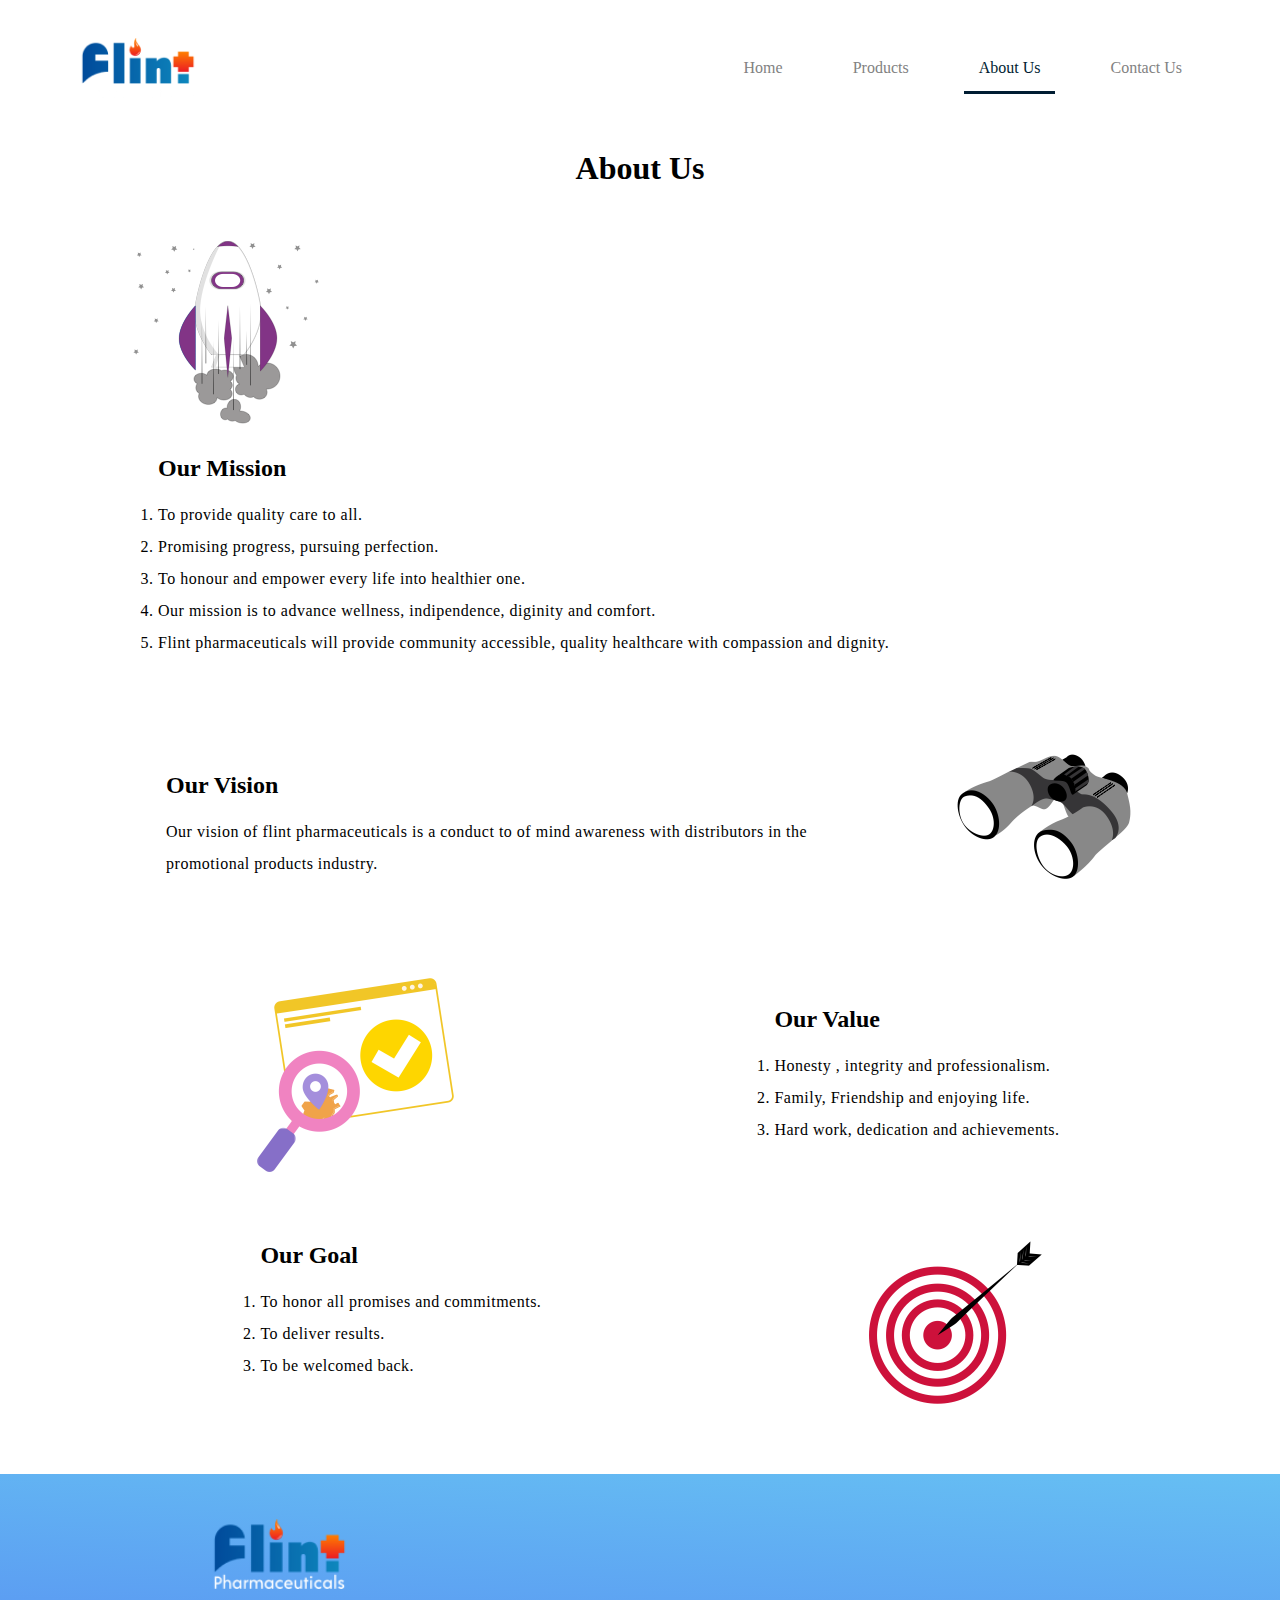
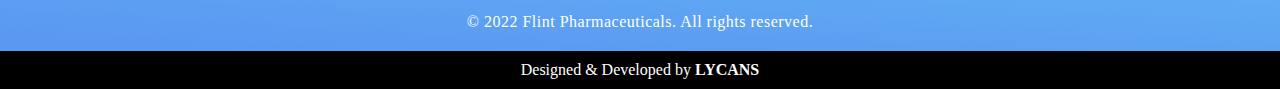
==== about-us.html @ b8252edd "flint pharma" ====
<!DOCTYPE html>
<html lang="en">

<head>
    <meta charset="UTF-8">
    <meta http-equiv="X-UA-Compatible" content="IE=edge">
    <meta name="viewport" content="width=device-width, initial-scale=1.0">
    <link rel="stylesheet" href="./css/main.css">
    <title>About Us</title>
</head>

<body>
    <nav class="nav-bar">
        <div class="logo"></div>
        <ul class="nav-list">
            <li>
                <a href="index.html">Home</a>
            </li>
            <li>
                <a href="products.html">Products</a>
            </li>
            <li>
                <a href="#top" id="nav-about">About Us</a>
            </li>
            <li>
                <a href="contact-us.html">Contact Us</a>
            </li>
        </ul>
    </nav>

    <div class="empty" id="top"></div>

    <h2 id="head-h2">About Us</h2>

    <div class="about">

        <div class="about-items1">
            <img src="./images/rocket.svg" alt="">
            <div class="about-content">
                <h6>Our Mission</h6>
                <ol>
                    <li>To provide quality care to all. </li>
                    <li>Promising progress, pursuing perfection.</li>
                    <li>To honour and empower every life into healthier one.</li>
                    <li>Our mission is to advance wellness, indipendence, diginity and comfort.</li>
                    <li>Flint pharmaceuticals will provide community accessible, quality healthcare with compassion and
                        dignity.</li>
                </ol>
            </div>
        </div>

        <div class="about-items2">
            <div class="about-content2">
                <h6>Our Vision</h6>
                <p>Our vision of flint pharmaceuticals is a conduct to of mind awareness with distributors in the
                    promotional products industry.</p>
            </div>
            <img src="./images/binoculars.svg" alt="">
        </div>

        <div class="about-items3">
            <img src="./images/search.svg" alt="">
            <div class="about-content">
                <h6>Our Value</h6>
                <ol>
                    <li>Honesty , integrity and professionalism.</li>
                    <li>Family, Friendship and enjoying life.</li>
                    <li>Hard work, dedication and achievements.</li>
                </ol>
            </div>
        </div>

        <div class="about-items4">
            <div class="about-content">
                <h6>Our Goal</h6>
                <ol>
                    <li>To honor all promises and commitments.</li>
                    <li> To deliver results.</li>
                    <li> To be welcomed back.</li>
                </ol>
            </div>
            <img src="./images/target.svg" alt="">
        </div>

    </div>

    <div class="footer">
        <div class="footer-img"></div>
        <div class="footer-content">
            <!-- <div>
                <span>About Us</span>
                <span>|</span>
                <span>Contact Us</span>
            </div> -->
            <span>© 2022 Flint Pharmaceuticals. All rights reserved.</span>
            <div class="credits">
                <p>Designed & Developed by <strong>LYCANS</strong></p>
            </div>
        </div>

    </div>

</body>
---- css/main.css ----
html{
    scroll-behavior: smooth;
}

*{
    margin: 0;
    padding: 0;
    font-family: montserrat;
}

.nav-bar{
    background-color: white;
    display: flex;
    flex-direction: row;
    position: fixed;
    justify-content: space-between;
    width: 100vw;
    height: 15vh;
    align-items: center;
    z-index: 3;
}

.logo{
    background-image: url(../images/Logo.png);
    background-size: cover;
    width: 140px;
    height: 60px;    
    margin-left: 7vh;
}

.nav-list{
    display: flex;
    list-style: none;
    margin: 7vh;
    flex-wrap: wrap;
}

.nav-list>li>a{
    color: #828282;
    text-decoration: none;
    margin: 20px;
    padding: 15px;
}

#nav-home{
    color: #001D32;
    border-bottom: 3px solid #001D32;
}

#nav-home:hover{
    color: white;
}

#nav-prod{
    color: #001D32;
    border-bottom: 3px solid #001D32;
}

#nav-prod:hover{
    color: white;
}

#nav-about{
    color: #001D32;
    border-bottom: 3px solid #001D32;
}

#nav-about:hover{
    color: white;
}

#nav-contact{
    color: #001D32;
    border-bottom: 3px solid #001D32;
}

#nav-contact:hover{
    color: white;
}
.nav-list>li>a:hover{
    background-color: black;
    color: white;
    border-radius: 30px;
}

.empty{
    height: 150px;
}

.home{
    display: flex;
    height: 95vh;
    align-items: center;
    justify-content: center;
}

#bg{
    position: absolute;
    top: 150px;
    z-index: -2;
    background: radial-gradient(50% 50% at 50% 50%, rgba(220, 227, 90, 0.21) 56.47%, rgba(255, 255, 255, 0.21) 97.4%);
}

#bg1{
    position: absolute;
    width: 15%;
    left: 10%;
    top: 20%;
}

#bg2{
    position: absolute;
    width: 15%;
    left: 80vw;
    top: 50vh;
}

.content{
    margin-top: 10%;
}

.content>h2{
    font-family: Raleway;
    color: #333333;
    font-style: normal;
    font-weight: bold;
    font-size: 56px;
    line-height: 64px;
}

.content>p{
    line-height: 36px;
    letter-spacing: 0.5px;
    width: 350px;
    margin: 24px 0px;
}

.content>button{
    background-color: white;
    border: 2px solid #F3B71F;
    color: #F3B71F;
    border-radius: 30px;
    padding: 10px 20px;
    font-weight: bold;
}

.content>button:hover{
    background-color: #F3B71F;
    color: white;
    border: 2px solid white;
}

.products-int{
    display: flex;
    flex-direction: column;
    text-align: center;
    align-items: center;
}

#head-h2{
    font-weight: 700;
    font-size: 32px;
    font-family: raleway;
    text-align: center;
}

.products-int>p{
    display: inline-block;
    margin: 20px;
    max-width: 700px;
    letter-spacing: 0.5px;
    line-height: 35px;
}

.products{
    display: flex;
    flex-wrap: wrap;
    margin: 0 50px;
    justify-content: space-evenly;
}

.item{
    display: flex;
    flex-direction: column;
    align-items: center;
    width: 350px;
    background: white;
    transition: ease-in-out 500ms;
    box-shadow: 0px 1px 2px rgba(0, 0, 0, 0.3), 0px 1px 3px 1px rgba(0, 0, 0, 0.15);
    border-radius: 16px;
    margin: 50px 10px 50px 10px;    
}

.item:hover{
    cursor: pointer;
    box-shadow: 0px 8px 12px 6px rgba(0, 0, 0, 0.15), 0px 4px 4px rgba(0, 0, 0, 0.3);
}

.item>p{
    display: inline-block;
    text-align: center;
    padding: 15px;
    max-width: 330px;
    word-wrap: break-word;
}

.item>img{
    padding: 14px;
    max-width: 322px;

}

.item>h6{
    font-size: 24px;
    font-weight: 700;
}


.footer{
    background: linear-gradient(183.41deg, #67C3F3 -8.57%, #5A98F2 82.96%);
    width: 100%;
}

.footer-img{
    background-image: url(../images/Logo.png);
    background-size: cover;
    width: 160px;
    height: 70px;
    display: inline-block;
    margin-left: 15vw;
    margin-top: 5vh;
}

.credits{
    color: white;
    background: black;
    width: 100%;
    text-align: center;
    padding: 10px 0;
    
}

.footer-content{
    display: flex;
    flex-direction: column;
    align-items: center;
    color: white;
}

span{
    letter-spacing: 0.5px;
}

.footer-content>span{
    margin: 20px;
    text-align: center;
}

.about{
    display: flex;
    flex-direction: column;
    align-items: center;
    margin: 50px 10% 0 10%;
}

.about-items1{
    display: flex;
    margin-bottom: 50px;
    flex-wrap: wrap;
}

.about-items1>img{
    margin-right: 50px;
}

.about-items2{
    display: flex;
    margin-bottom: 50px;
    flex-wrap: wrap;
    justify-content: space-around;
    align-items: center;

}

.about-items2>div>p{
    line-height: 32px;
    letter-spacing: 0.5px;
    word-wrap: break-word;

}

.about-items2>img{
    margin-left: 30px;
}

.about-items3{
    display: flex;
    margin-bottom: 50px;
    flex-wrap: wrap;
    align-items: center;
    width: 80%;
    margin-left: 50px;
    justify-content: space-between;
}

.about-items4{
    display: flex;
    margin-bottom: 50px;
    width: 80%;
    flex-wrap: wrap;
    justify-content: space-between;
}

.about-content{
    margin: 15px 15px 15px 30px;
}

.about-content2{
    display: flex;
    flex-direction: column;
    width: 70%;
    margin: 15px 15px 15px 30px;
    justify-content: center;
}

.about-content2>h6{
    font-size: 24px;
    line-height: 32px;
    margin-bottom: 15px;
}

.about-content>h6{
    font-size: 24px;
    line-height: 32px;
    margin-bottom: 15px;
}

.about-content>ol>li{
    line-height: 32px;
    letter-spacing: 0.5px;

}

.contact-lhs{
    display: flex;
    flex-direction: column;
}

.contact-lhs>form{
    display: flex;
    flex-direction: column;
    align-items: flex-end;
}

#h3{
    font-family: raleway;
    font-weight: 700;
    margin: 10px;
    font-size: 23px;
}

.contact-lhs>form>input{
    width: 300px;
    margin: 10px;
    padding: 10px;
    border-radius: 10px;
    border:1px solid #828282;
}

#message{
    min-height: 50px;
    width: 300px;
    resize: vertical;
    max-height: 200px;
    word-wrap: break-word;
    margin: 10px;
    padding: 10px;
    border-radius: 10px;

}

#con-button{
    width: 100px;
}

.contact-wrapper{
    display: flex;
    justify-content: space-around;
    flex-wrap: wrap;
    margin: 50px 100px;

}

.contact-rhs{
    display: flex;
    flex-direction: column;
    justify-content: space-between;
}

#address{
    display: flex;
    flex-direction: column;
}

#h4{
    margin: 10px 0;
}

#sp{
    padding-left: 10px;
    padding-top: 5px;
    letter-spacing: 0.5px;
    color: #828282;
    font-size: 14px;
}

#socials>img{
    margin: 20px 50px 20px 0;
    border-radius: 4px;
    
}

.location{
    display: flex;
    margin-bottom: 50px;
    flex-direction: column;
    align-items: center;
}

.map{
    width: 500px;
    height: 300px;
    background-color: #828282;
    margin-top: 20px;
}


/* MEDIA QUERIES */

@media only screen and (max-width: 900px){
    .nav-bar {
      display: flex;
      flex-direction: column;
      width: 100%;
      height: auto; 
    }
    .logo{
        margin: 20px 0;
    }
    .nav-list{
        margin: 0 0 20px 0;
    }
    .nav-list>li>a{
        padding: 10px;
    }

    .content>h2{
        text-align: center;
        font-size: 45px;
    }

    .content>p{
        text-align: center;
    }
    .content {
        display: flex;
        flex-direction: column;
        align-items: center;
        margin-top: 30%;
    }
    #bg1{
        width: 20%;
        margin-top: 8%;
    }

    #bg2{
        width: 20%;
        top: 70%;
        left: 80%;
    }

    .contact-rhs {
        margin-top: 30px;
        width: 340px;
    }

    #address {
    margin-left: 10px;
    }

    #inq{
        margin-left: 10px;
    }

    #pho{
        margin-left: 10px;
    }

    #socials{
        margin-left: 10px;
    }

  }
     

@media screen and (max-width: 550px){

  
/* Mobile view */

    
}
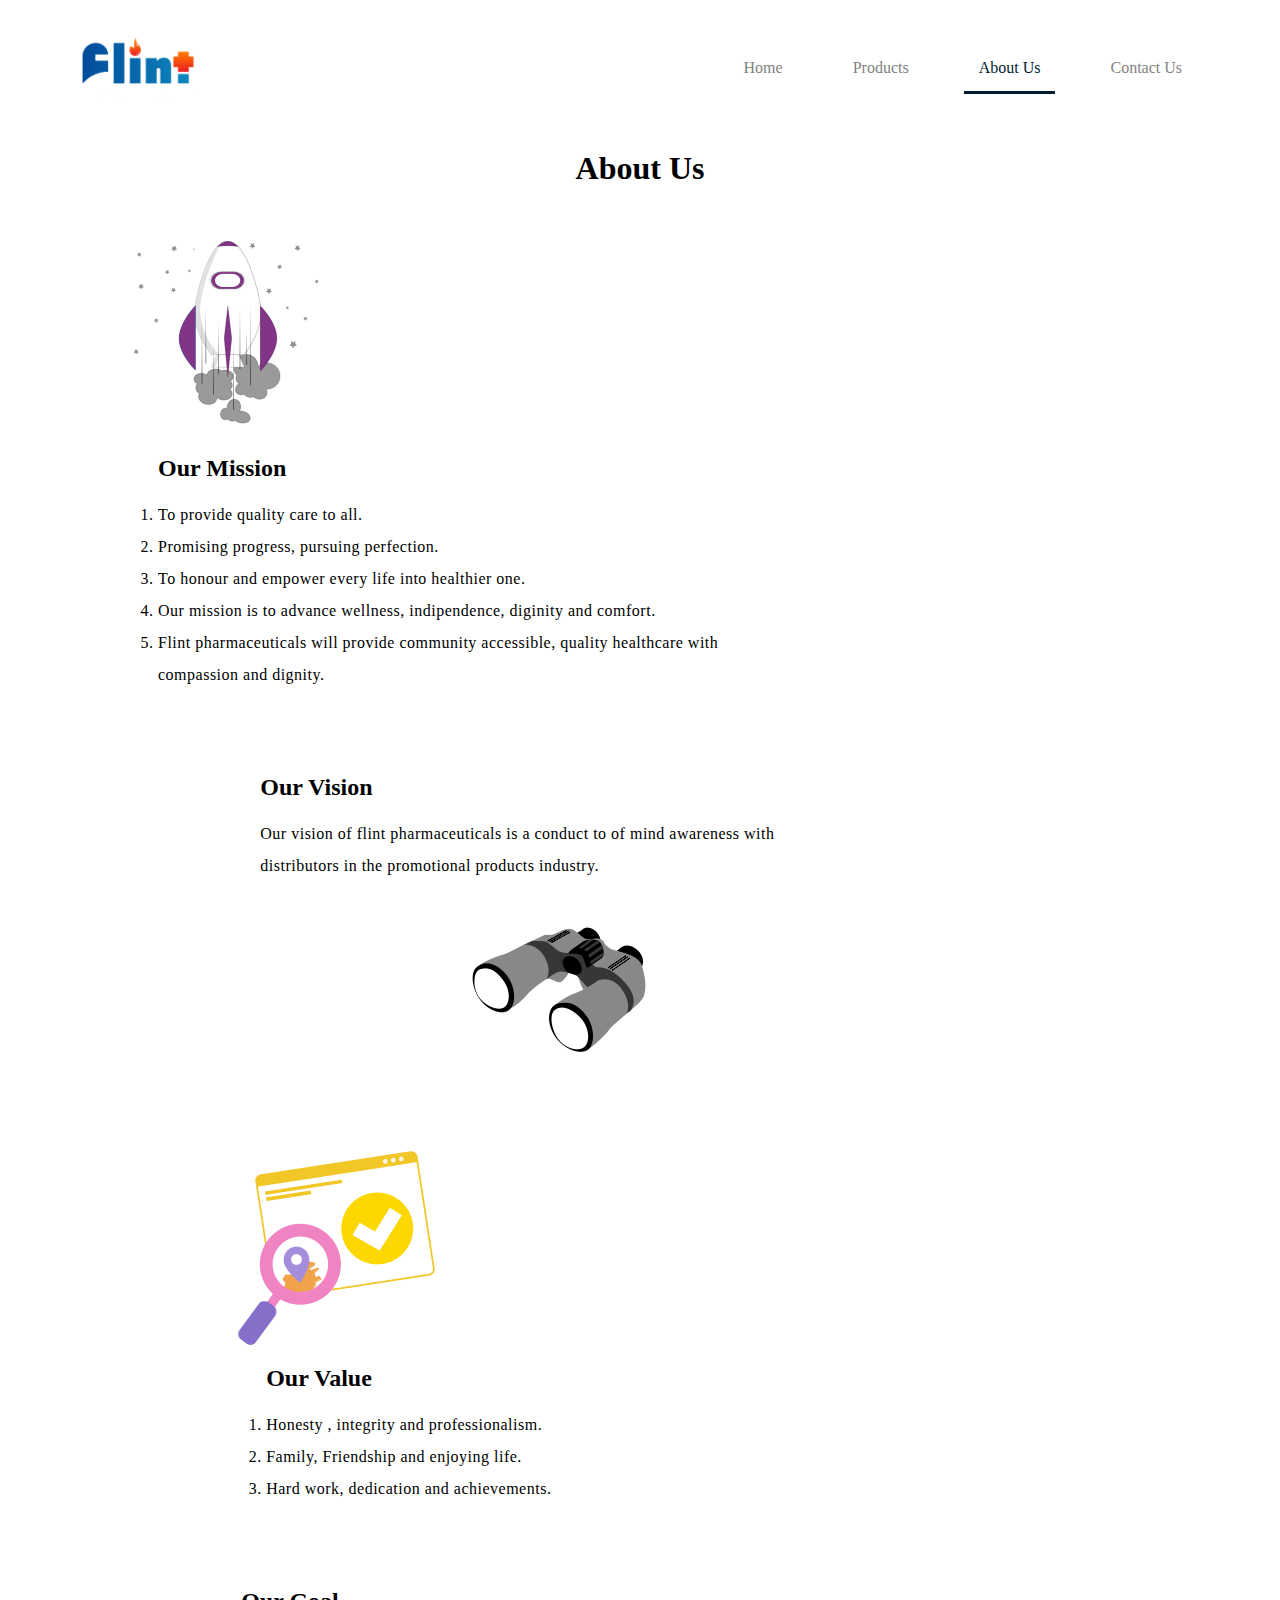
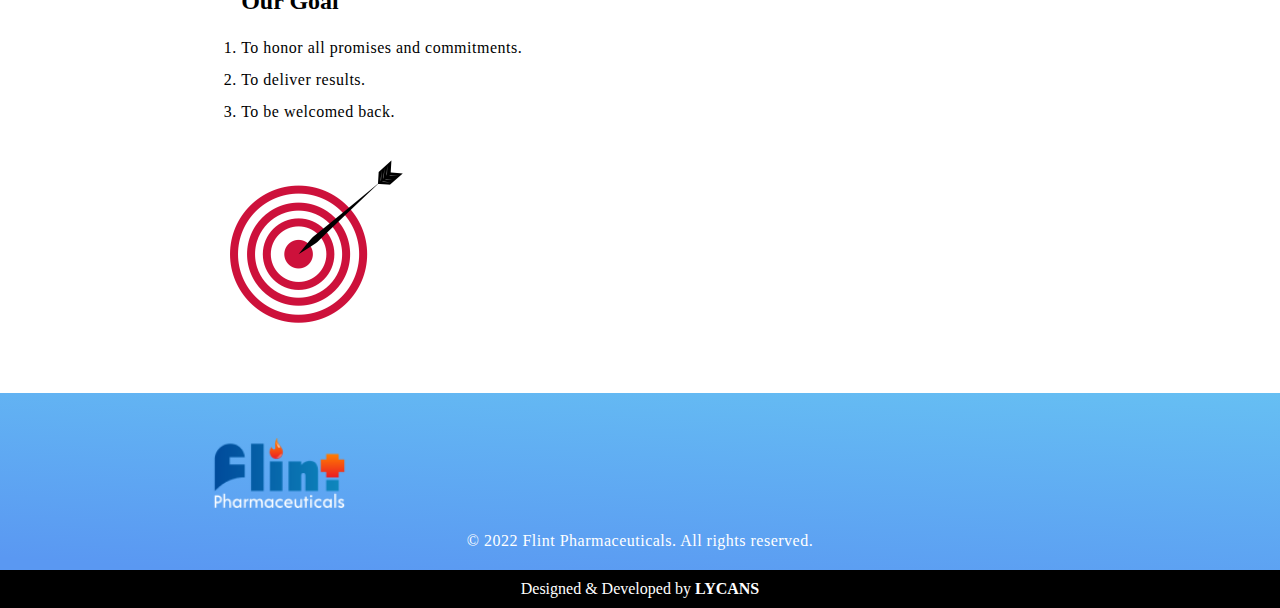
==== commit b1a5bd1c: "Update about-us.html" ====
--- a/about-us.html
+++ b/about-us.html
@@ -29,6 +29,8 @@
     </nav>
 
     <div class="empty" id="top"></div>
+    
+    <div class="wrapper-aboutus">
 
     <h2 id="head-h2">About Us</h2>
 
@@ -81,17 +83,14 @@
             </div>
             <img src="./images/target.svg" alt="">
         </div>
+        
+        </div>
 
     </div>
 
     <div class="footer">
         <div class="footer-img"></div>
         <div class="footer-content">
-            <!-- <div>
-                <span>About Us</span>
-                <span>|</span>
-                <span>Contact Us</span>
-            </div> -->
             <span>© 2022 Flint Pharmaceuticals. All rights reserved.</span>
             <div class="credits">
                 <p>Designed & Developed by <strong>LYCANS</strong></p>
@@ -100,4 +99,4 @@
 
     </div>
 
-</body>+</body>
--- a/css/main.css
+++ b/css/main.css
@@ -1,5 +1,9 @@
 html{
     scroll-behavior: smooth;
+}
+
+body{
+    overflow-x:hidden;
 }
 
 *{
@@ -92,6 +96,10 @@
     height: 95vh;
     align-items: center;
     justify-content: center;
+    background-image: url(../images/ss4.png);
+    background-repeat: no-repeat;
+    background-position: center;
+    
 }
 
 #bg{
@@ -261,6 +269,7 @@
     flex-direction: column;
     align-items: center;
     margin: 50px 10% 0 10%;
+    max-width: 65vw;
 }
 
 .about-items1{
@@ -313,6 +322,7 @@
 
 .about-content{
     margin: 15px 15px 15px 30px;
+    width:70%;
 }
 
 .about-content2{
@@ -468,6 +478,7 @@
         align-items: center;
         margin-top: 30%;
     }
+
     #bg1{
         width: 20%;
         margin-top: 8%;
@@ -505,8 +516,20 @@
 
 @media screen and (max-width: 550px){
 
-  
-/* Mobile view */
-
+    .nav-list{
+        margin: 0 0 10px 0;
+    }
+    .nav-list>li>a{
+        padding: 10px;
+        margin: 0;
+    }
+
+    .map{
+        width: 96%;
+    }
+
+    .home{
+        background-size: 150%;
+    }
     
-}+}
